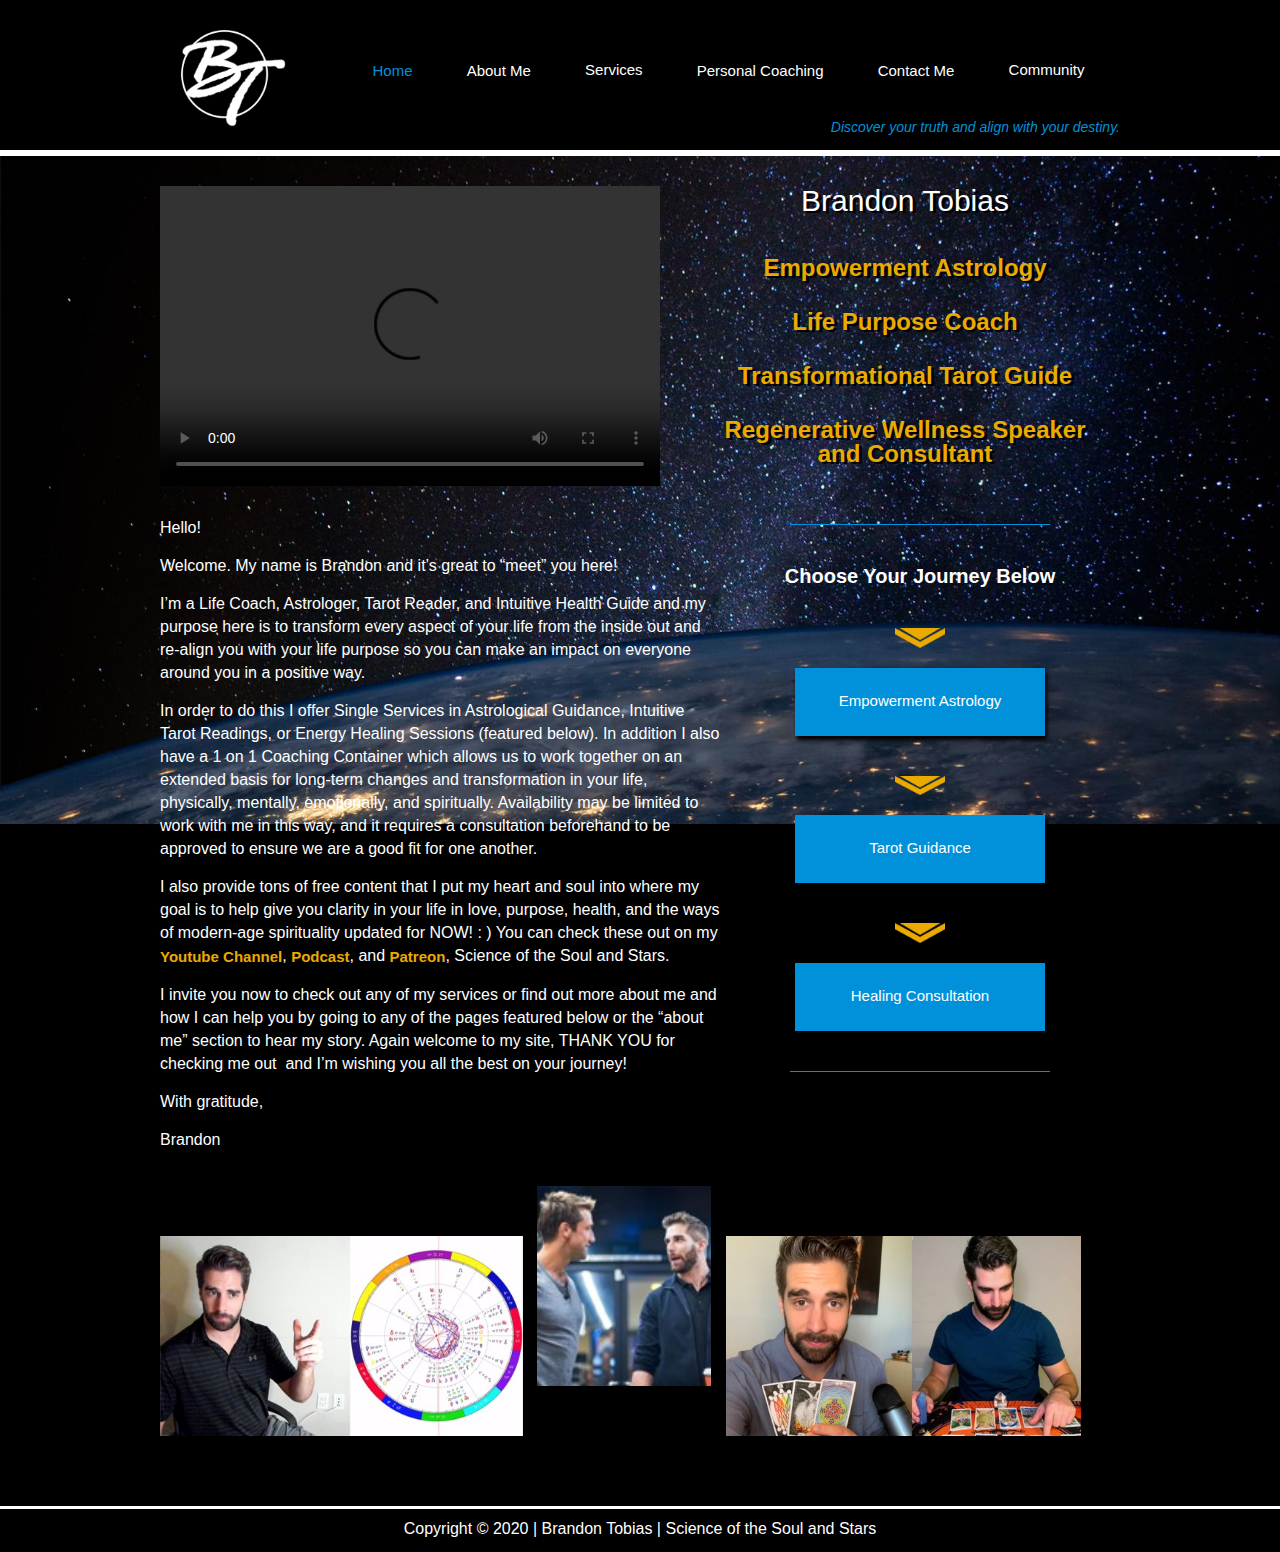
==== index.html @ a73dc258 "fixed nav arrows and colors" ====
<!DOCTYPE html>
<html>
<head>
    <meta charset="utf-8" />
    <meta http-equiv="X-UA-Compatible" content="IE=edge">
    <title>Brandon Tobias | Science of the Soul and Stars</title>
    <meta name="viewport" content="width=device-width, initial-scale=1">
    <link rel="stylesheet" type="text/css" media="screen" href="assets/CSS/reset.css" />
    <link rel="stylesheet" type="text/css" media="screen" href="assets/CSS/main.css" />
    <script src="assets/javascript/main.js"></script>
</head>
<body>
    <div id="header">     
        <div id="nav">
            <a class="navlink" href="index.html"><img id="btLogo" src="assets/images/BT-white-logo.png"></a>
            <a class="navlink" id="currentPageLink" href="index.html">Home</a>  
            <a class="navlink" href="#">About Me</a>    
            <div class="dropdown">
                <a class="navlink" href="#">Services</a>
                    <div class="dropdown-content">
                        <div class="arrowHolder">
                            <img class="arrowNav" src="assets/images/arrow.png">
                        </div>
                        <a href="#">Empowerment Astrology</a>
                        <a href="#">Tarot Intuitive Guidance</a>
                        <a href="#">Healing Consultation</a>
                    </div>
            </div>  
            <a class="navlink" href="#">Personal Coaching</a>   
            <a class="navlink" href="#">Contact Me</a>
            <div class="dropdown">
                <a class="navlink" href="#">Community</a>
                    <div class="dropdown-content">
                        <div class="arrowHolder">
                            <img class="arrowNav" src="assets/images/arrow.png">
                        </div>
                        <a href="https://www.youtube.com/channel/UCiATZuyqN5K9JlkmL-FOywA/videos" target="_blank">YouTube</a>
                        <a href="https://www.patreon.com/join/SSaS" target="_blank">Patreon</a>
                        <a href="https://podcasts.google.com/feed/aHR0cHM6Ly9hbmNob3IuZm0vcy8xNTVmYmVjYy9wb2RjYXN0L3Jzcw==" target="_blank">Podcast</a>
                    </div>
            </div>   
        </div>
        <div id="tagline">Discover your truth and align with your destiny.</div>              
    </div>    
    <div class="container">
        
        <div class="content">
            <div class="contentTop">
                <video width="500" height="300" controls>
                    <source src="assets/videos/home-sm.mp4" type="video/mp4">
                Your browser does not support the video tag.
                </video>
                <h2>Brandon Tobias</h2>
                <h3>Empowerment Astrology</h3>
                <h3>Life Purpose Coach</h3>
                <h3>Transformational Tarot Guide</h3>
                <h3>Regenerative Wellness Speaker<br>and Consultant</h3>
            </div>
            <div class="contentMiddle">
                <div id="middleLeft">
                    <p>
                        Hello!
                    </p>
                    <p>
                        Welcome. My name is Brandon and it’s great to “meet” you here! 
                    </p>
                    <p>   
                        I’m a Life Coach, Astrologer, Tarot Reader, and Intuitive Health Guide and my purpose here is to 
                        transform every aspect of your life from the inside out and re-align you with your life purpose 
                        so you can make an impact on everyone around you in a positive way. 
                    </p>
                    <p>   
                        In order to do this I offer Single Services in Astrological Guidance, Intuitive Tarot Readings, 
                        or Energy Healing Sessions (featured below). In addition I also have a 1 on 1 Coaching Container 
                        which allows us to work together on an extended basis for long-term changes and transformation in your
                         life, physically, mentally, emotionally, and spiritually. Availability may be limited to work with me
                          in this way, and it requires a consultation beforehand to be approved to ensure we are a good fit 
                          for one another.
                    </p>
                    <p> 
                        I also provide tons of free content that I put my heart and soul into where my goal is to help give you
                         clarity in your life in love, purpose, health, and the ways of modern-age spirituality updated for NOW! : )
                          You can check these out on my <a id="inlineLink" href="https://www.youtube.com/channel/UCiATZuyqN5K9JlkmL-FOywA/videos">
                            Youtube Channel</a>, <a id="inlineLink" href="https://podcasts.google.com/feed/aHR0cHM6Ly9hbmNob3IuZm0vcy8xNTVmYmVjYy9wb2RjYXN0L3Jzcw==">
                            Podcast</a>, and <a id="inlineLink" href="https://www.patreon.com/join/SSaS">Patreon</a>, Science of the Soul and Stars.
                    </p> 
                    <p>  
                        I invite you now to check out any of my services or find out more about me and how I can help you
                         by going to any of the pages featured below or the “about me” section to hear my story. Again welcome
                          to my site, THANK YOU for checking me out  and I’m wishing you all the best on your journey!
                    </p>
                    <p> 
                        With gratitude,
                    </p>
                    <p> 
                        Brandon
                    </p>
                </div>
                <div id="middleRight">
                    <hr>
                    <p id="buttonSectionTitle">Choose Your Journey Below</p>
                    <img class="arrowMain" src="assets/images/arrow.png" alt="arrow down">
                        <a href="#">  
                            <div class="blueButton">
                            Empowerment Astrology
                            </div>
                        </a>
                    <img class="arrowMain" src="assets/images/arrow.png" alt="arrow down">
                        <a href="#">  
                            <div class="blueButton">
                            Tarot Guidance
                            </div>
                        </a>
                    <img class="arrowMain" src="assets/images/arrow.png" alt="arrow down">
                        <a href="#">  
                            <div class="blueButton">
                            Healing Consultation
                            </div>
                        </a>
                    <hr>
                </div>
            </div>
            <div class="contentBottom">
                <img class="imgPortrait" id="imgOne" src="assets/images/BrandonHome1.jpg" alt="Brandon and astrology chart">
                <img class="imgPortrait" id="imgTwo" src="assets/images/BT-talking.jpg" alt="BT Talking">
                <img class="imgPortrait" id="imgThree" src="assets/images/BrandonTarotx2.jpg" alt="Brandon and Tarot cards">
            </div>
        </div>
    </div>
        
    <div id="footer">
        <p>Copyright &copy; 2020 | Brandon Tobias | Science of the Soul and Stars</p>
    </div>
        
</body>
</html>
---- assets/CSS/main.css ----
body {
    background: black url(../images/landscape-background.jpg);
    background-attachment: fixed;
    background-position: center center;
    background-repeat: no-repeat;
    background-size: 100%;
    color: #ffffff;
    font-size: 12 pt;
    font-family: Arial, Helvetica, sans-serif;
}

.container {
    width: 960px;
    min-height: 400px;
    margin: auto;
}

a:link, a:visited {
    font-family: 'Arial Black', 'Helvetica Neue', Helvetica, sans-serif;
    font-size: 15px;
    color: #ffffff;
    text-decoration: none;
}

a:hover {
    color: #0091DA;
}

#currentPageLink {
    color: #0091DA;
}

 #header {
    background-color: #000000;
    width: 100%;
    height: 130px;
    margin: 0px 0px;
    padding: 20px 0px 0px 0px;
    border-bottom: 6px #ffffff solid;
}

#footer {
    clear: both;
    text-align: center;
    width: 100%;
    background-color: #000000;
    height: 30px;
    padding: 10px 0px 3px 0px;
    border-top: 3px #ffffff solid;
}

#footer p{
    line-height: 20px;
}

#nav {
    font-family: 'Arial Black', 'Helvetica Neue', Helvetica, sans-serif;
    font-size: 15px;
    color: #cccccc;
    width: 1100px;
    margin: auto;
    text-align: center;
    vertical-align: middle;
}
#tagline {
    width: 960px;
    text-align: right;
    margin: auto;
    font-style: italic;
    font-family: 'Arial', 'Helvetica Neue', Helvetica, sans-serif;
    font-size: 14px;
    color: #0091DA;
}

H2 {
    font-family: 'Arial Black', 'Helvetica Neue', Helvetica, sans-serif;
    font-size: 30px;
    margin: 30px 0px 40px 0px;
    text-align: center;
    text-shadow: 3px 2px #000000;
}

H3 {
    font-family: 'Arial', 'Helvetica Neue', Helvetica, sans-serif;
    font-size: 24px;
    font-weight: bold;
    color: #EAAA00;
    text-shadow: 3px 2px #000000;
    margin: 0px 0px 30px 0px;
    text-align: center;
}
.navlink {
    margin: 0px 50px 0px 0px;
    min-height: 30px;
}

.dropdown {
    position: relative;
    display: inline-block;
    height: 30px;
    vertical-align: bottom;
    margin-bottom: 30px;
}
.dropdown-content {
    display: none;
    position: absolute;
    top: 30px;
    background-color: #0091DA;
    min-width: 200px;
    box-shadow: 3px 3px 3px #000000;
    z-index: 1;
}
.dropdown-content .arrowHolder{
    background: #000000;
    text-align: left;
    padding-left: 15px;
    padding-bottom: 5px;
}
.dropdown:hover .navlink{
    color: #0091DA;
}
.dropdown-content a {
    color: #000000;
    padding: 12px 16px;
    text-decoration: none;
    display: block;
}
.dropdown-content a:hover {
    color: #ffffff;
}
.dropdown:hover .dropdown-content {
    display: block;
}
#btLogo {
    height: 100px;
    margin: 10px 30px -10px 30px;
}
video {
    display: inline;
    float: left;
    margin: 0px 30px 30px 0px;
}
.contentMiddle p {
    line-height: 23px;
    margin-bottom: 15px; 
}
#middleLeft {
    float: left;
    width: 560px;
    margin-bottom: 20px;
}
#middleRight {
    float: left;
    width: 400px;
    text-align: center;
}
#middleRight hr {
    width: 65%;
    height: 1px;
    background-color: #0091DA;
    border-width: 0px;
    margin-bottom: 40px;
}
#buttonSectionTitle {
    font-size: 20px;
    color: #ffffff;
    font-weight: bold;
    font-family: "Arial", "Helvetica Neue", helvetica, sans-serif;
    margin-bottom: 40px;
}
.blueButton {
    width: 250px;
    min-height: 18px;
    background-color: #0091DA;
    color: white;
    font-family: "Arial Black", "Helvetica Neue", helvetica, sans-serif;
    margin: 0px auto 40px auto;
    padding: 25px 0px;
    box-shadow: 2px 4px 4px #000000;
}
.arrowMain {
    margin-bottom: 20px;
    width: 50px;
}
.arrowNav {
    width: 30px;
    transform: rotate(180deg);
    margin-top: -15px;
}
.contentBottom {
    clear: both;
    text-align: left;
    margin-bottom: 20px;    
}
.imgPortrait{
    height: 200px;
    margin: 0px 10px 0px 0px;
}

#imgTwo{
    margin-bottom: 100px;
}

#inlineLink {
    color: #EAAA00;
    font-weight: bold;
    text-shadow: 1px 1px #000000;
    font-family: 'Arial', "Helvetica Neue", helvetica, sans-serif;
}

#inlineLink:hover{
    color: #0091DA;
}
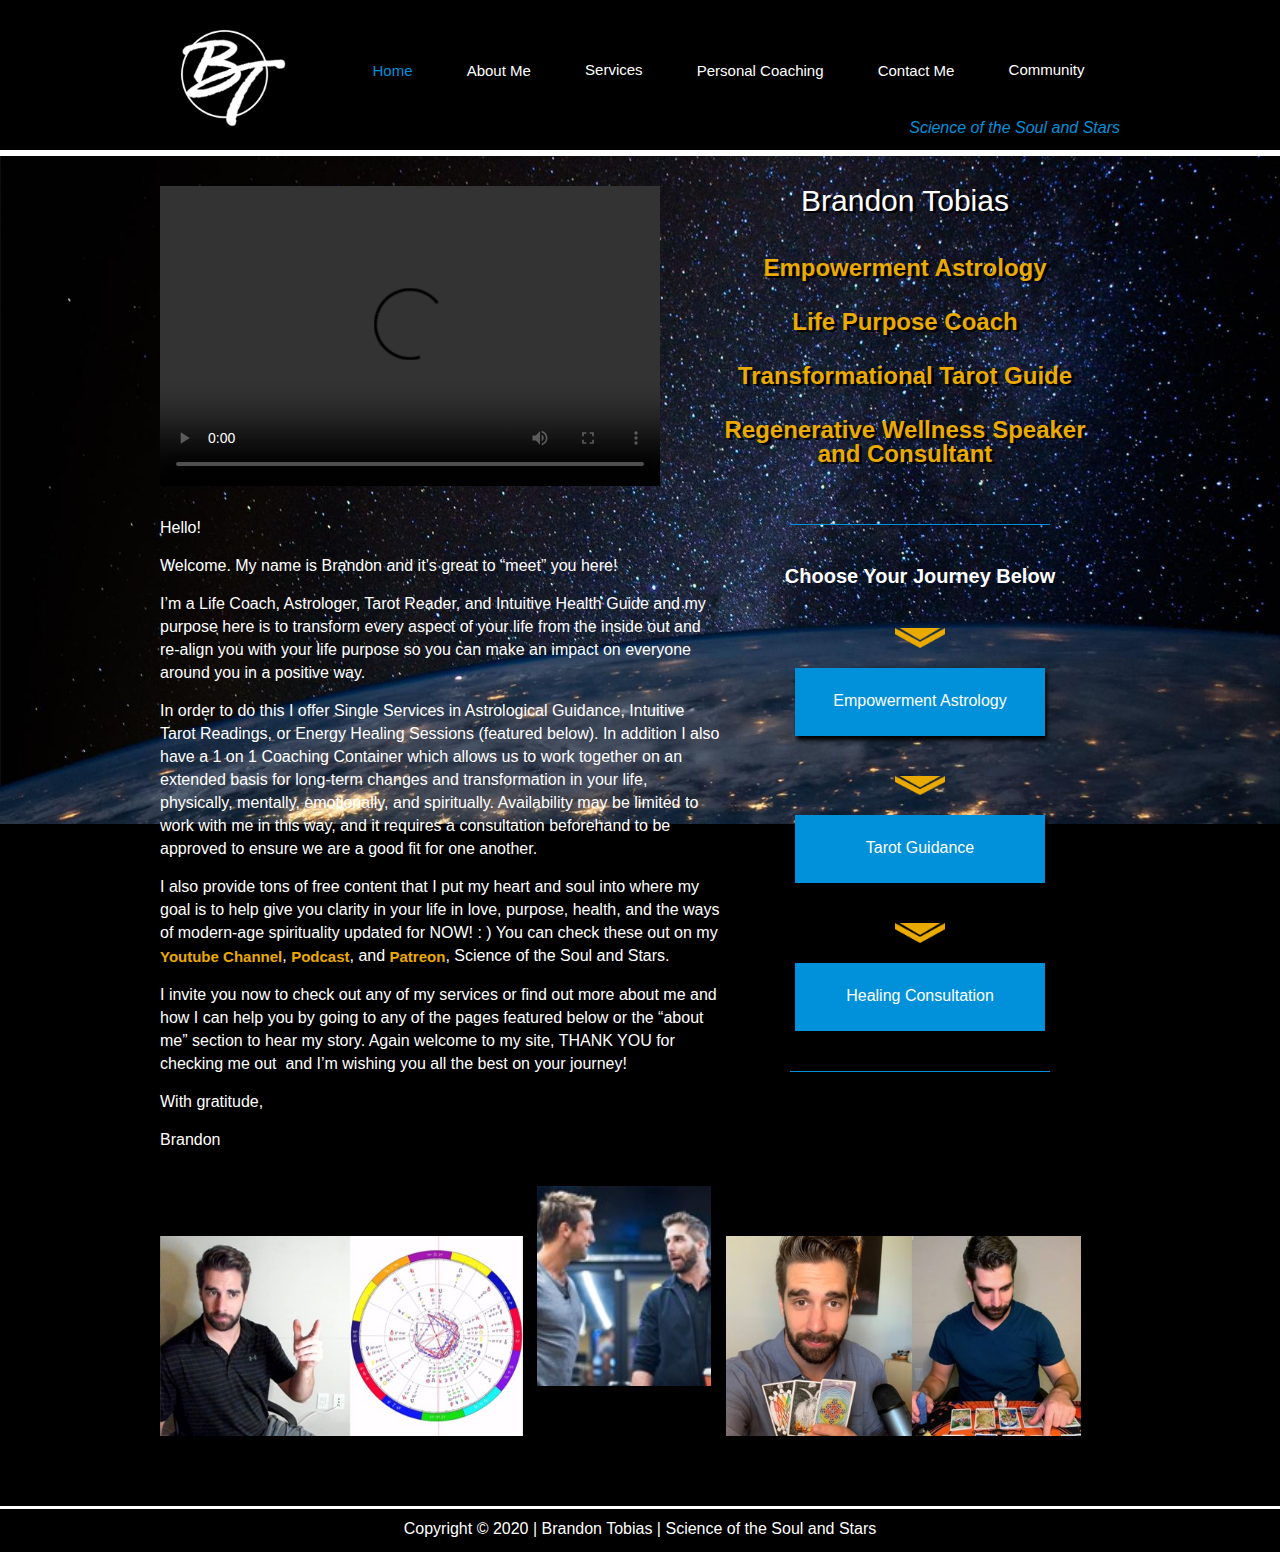
==== commit 8236fa7c: "tweaks to inline link target blank, making blue box text larger" ====
--- a/index.html
+++ b/index.html
@@ -40,7 +40,7 @@
                     </div>
             </div>   
         </div>
-        <div id="tagline">Discover your truth and align with your destiny.</div>              
+        <div id="tagline">Science of the Soul and Stars</div>              
     </div>    
     <div class="container">
         
@@ -80,9 +80,9 @@
                     <p> 
                         I also provide tons of free content that I put my heart and soul into where my goal is to help give you
                          clarity in your life in love, purpose, health, and the ways of modern-age spirituality updated for NOW! : )
-                          You can check these out on my <a id="inlineLink" href="https://www.youtube.com/channel/UCiATZuyqN5K9JlkmL-FOywA/videos">
-                            Youtube Channel</a>, <a id="inlineLink" href="https://podcasts.google.com/feed/aHR0cHM6Ly9hbmNob3IuZm0vcy8xNTVmYmVjYy9wb2RjYXN0L3Jzcw==">
-                            Podcast</a>, and <a id="inlineLink" href="https://www.patreon.com/join/SSaS">Patreon</a>, Science of the Soul and Stars.
+                          You can check these out on my <a id="inlineLink" href="https://www.youtube.com/channel/UCiATZuyqN5K9JlkmL-FOywA/videos" target="_blank">
+                            Youtube Channel</a>, <a id="inlineLink" href="https://podcasts.google.com/feed/aHR0cHM6Ly9hbmNob3IuZm0vcy8xNTVmYmVjYy9wb2RjYXN0L3Jzcw==" target="_blank">
+                            Podcast</a>, and <a id="inlineLink" href="https://www.patreon.com/join/SSaS" target="_blank">Patreon</a>, Science of the Soul and Stars.
                     </p> 
                     <p>  
                         I invite you now to check out any of my services or find out more about me and how I can help you
--- a/assets/CSS/main.css
+++ b/assets/CSS/main.css
@@ -68,7 +68,7 @@
     margin: auto;
     font-style: italic;
     font-family: 'Arial', 'Helvetica Neue', Helvetica, sans-serif;
-    font-size: 14px;
+    font-size: 16px;
     color: #0091DA;
 }
 
@@ -113,7 +113,7 @@
 .dropdown-content .arrowHolder{
     background: #000000;
     text-align: left;
-    padding-left: 15px;
+    padding-left: 12px;
     padding-bottom: 5px;
 }
 .dropdown:hover .navlink{
@@ -172,8 +172,9 @@
     width: 250px;
     min-height: 18px;
     background-color: #0091DA;
-    color: white;
+    color: #ffffff;
     font-family: "Arial Black", "Helvetica Neue", helvetica, sans-serif;
+    font-size: 16px;
     margin: 0px auto 40px auto;
     padding: 25px 0px;
     box-shadow: 2px 4px 4px #000000;
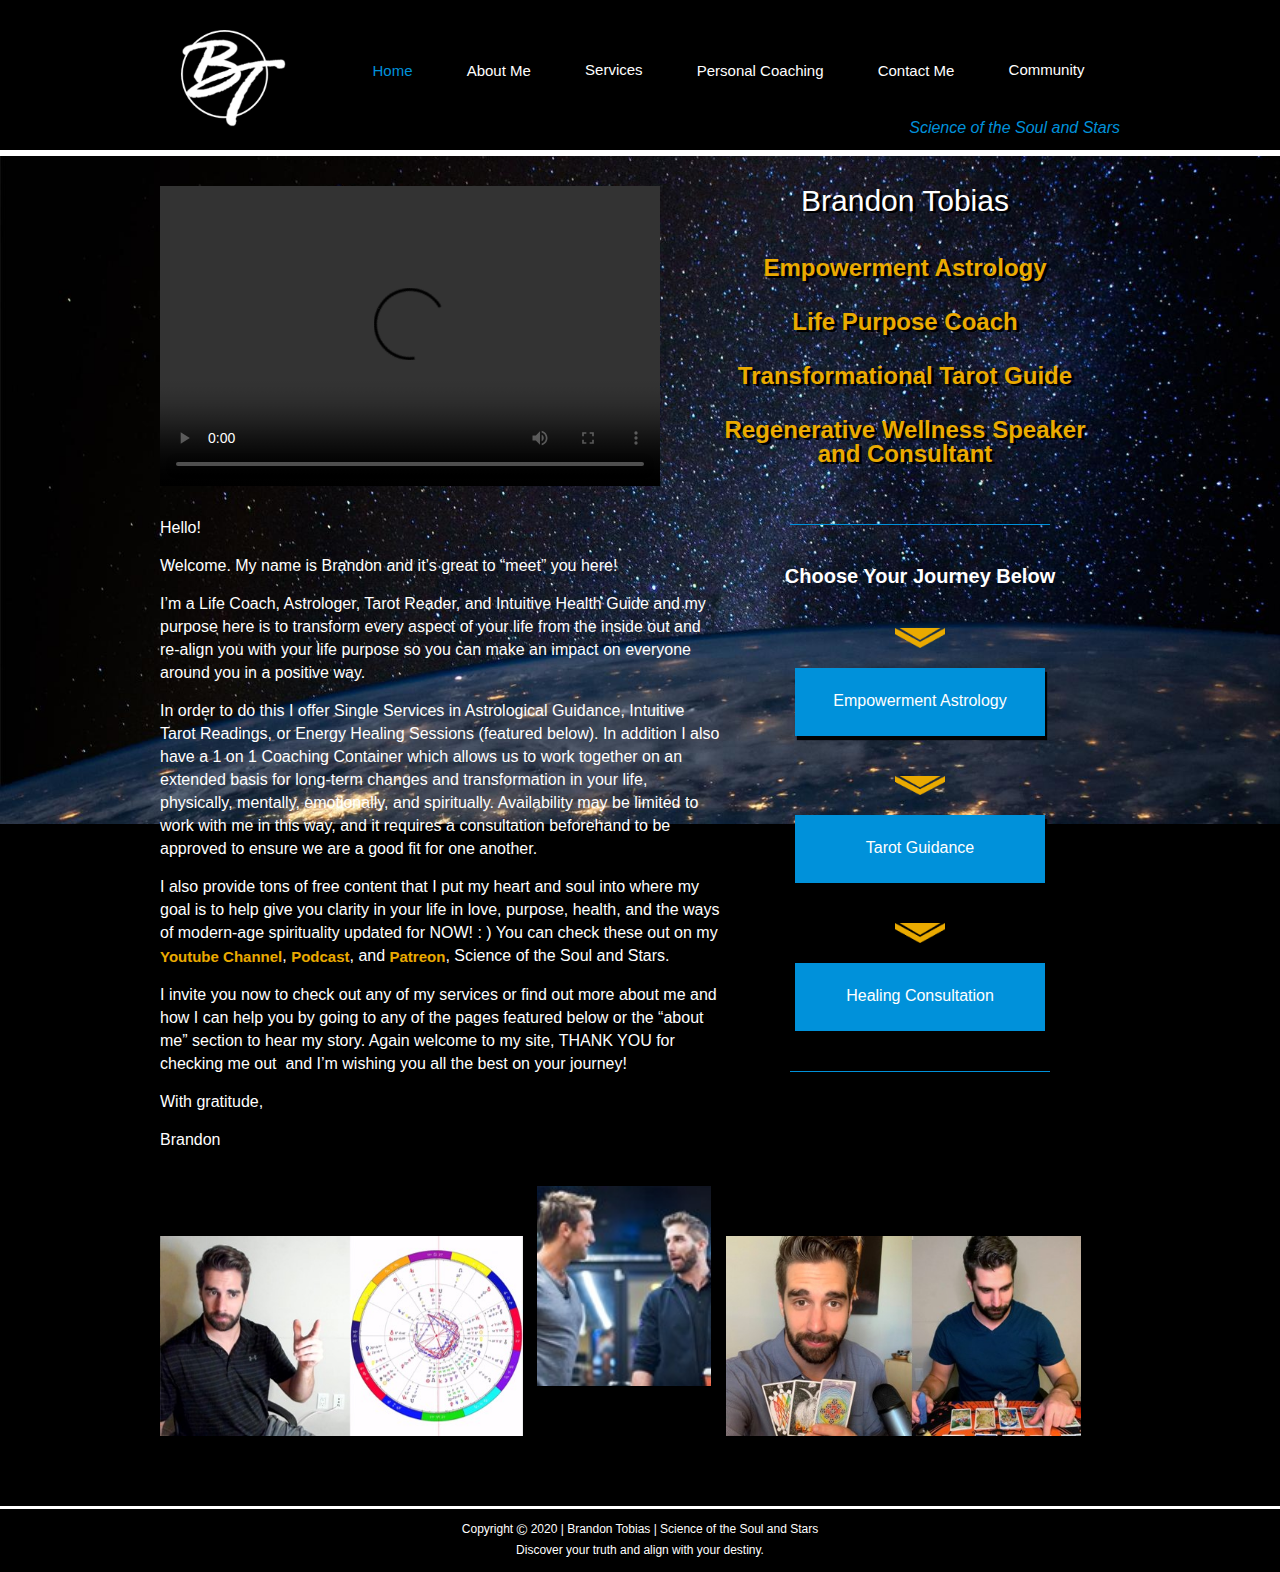
==== commit 1b7ad1b2: "making copyright smaller" ====
--- a/index.html
+++ b/index.html
@@ -129,7 +129,8 @@
     </div>
         
     <div id="footer">
-        <p>Copyright &copy; 2020 | Brandon Tobias | Science of the Soul and Stars</p>
+        <p>Copyright <span id="copyright">&copy;</span> 2020 | Brandon Tobias | Science of the Soul and Stars</p>
+        <i><p>Discover your truth and align with your destiny.</p></i>
     </div>
         
 </body>
--- a/assets/CSS/main.css
+++ b/assets/CSS/main.css
@@ -44,13 +44,14 @@
     text-align: center;
     width: 100%;
     background-color: #000000;
-    height: 30px;
+    height: 50px;
     padding: 10px 0px 3px 0px;
     border-top: 3px #ffffff solid;
 }
 
 #footer p{
     line-height: 20px;
+    font-size: 12px;
 }
 
 #nav {
@@ -177,7 +178,7 @@
     font-size: 16px;
     margin: 0px auto 40px auto;
     padding: 25px 0px;
-    box-shadow: 2px 4px 4px #000000;
+    box-shadow: 2px 4px 1px #000000;
 }
 .arrowMain {
     margin-bottom: 20px;
@@ -211,4 +212,7 @@
 
 #inlineLink:hover{
     color: #0091DA;
+}
+#copyright{
+    font-size: 11pt;
 }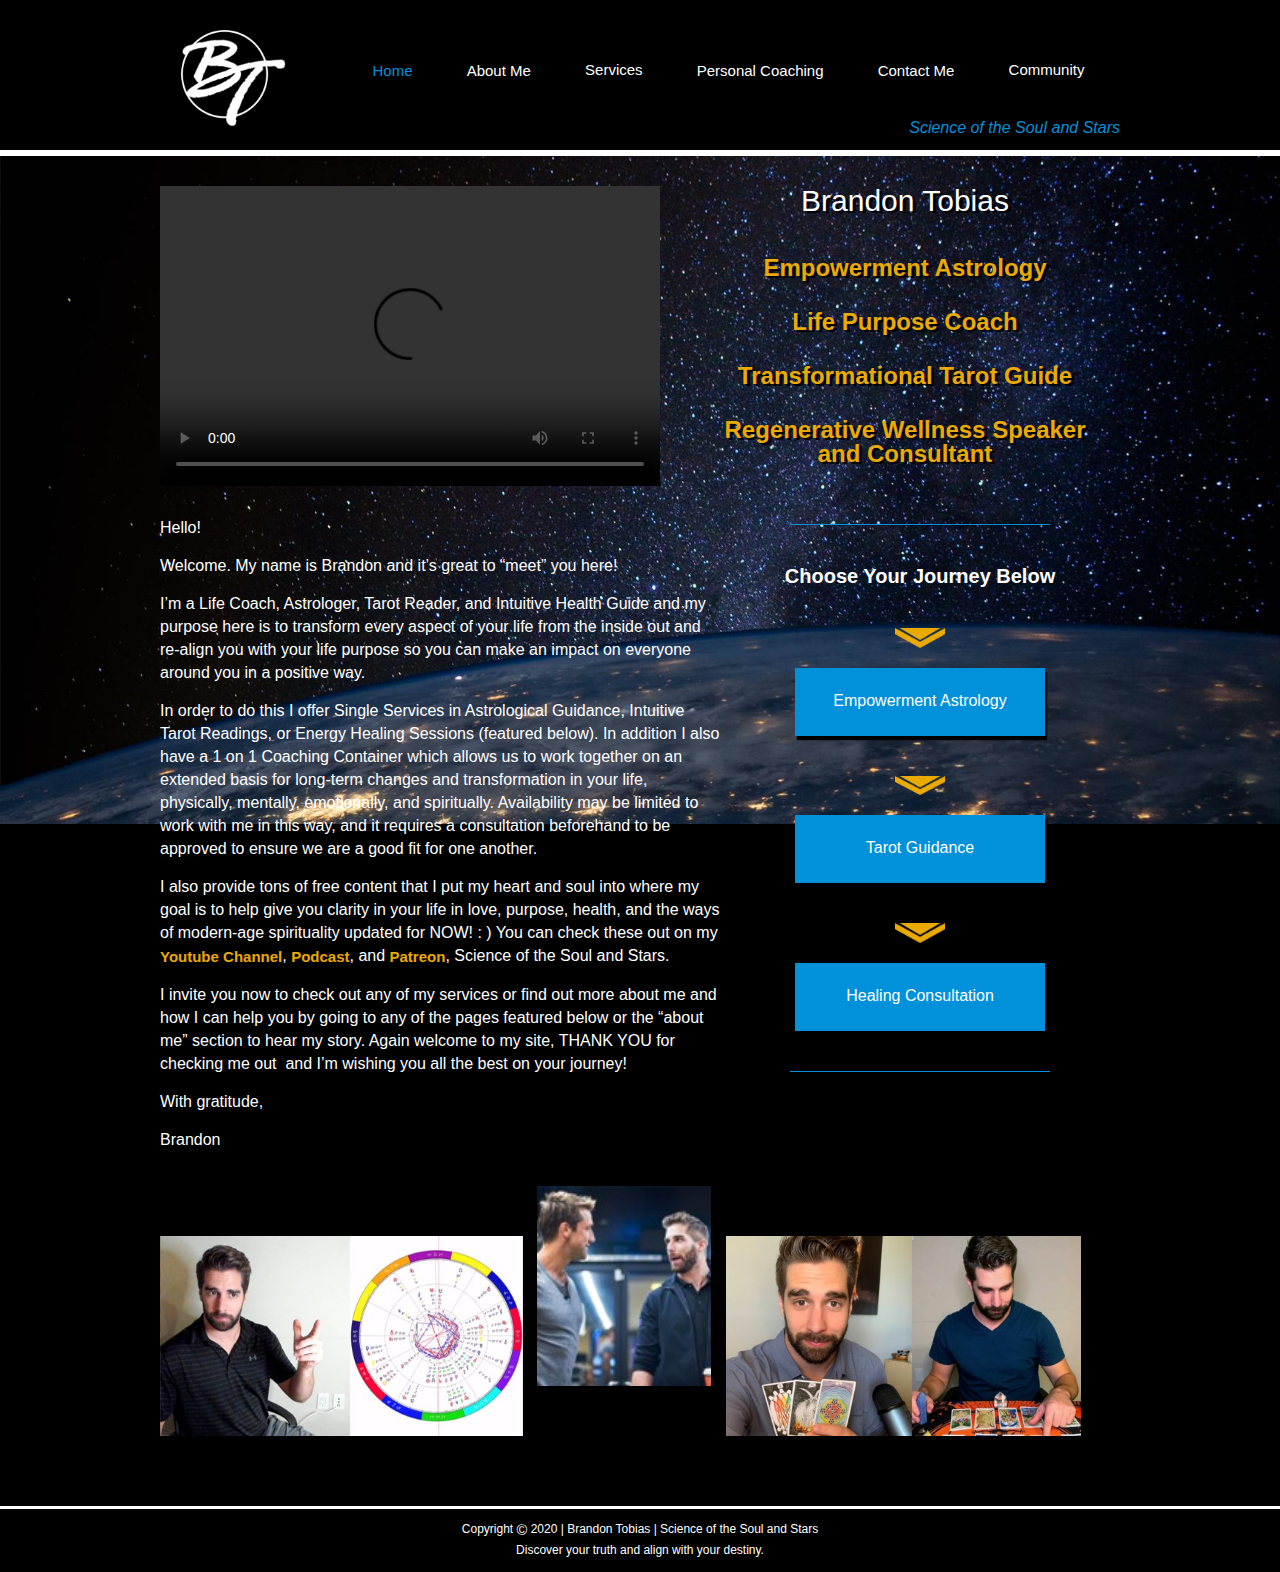
==== commit 020cf169: "added link to about me" ====
--- a/index.html
+++ b/index.html
@@ -14,7 +14,7 @@
         <div id="nav">
             <a class="navlink" href="index.html"><img id="btLogo" src="assets/images/BT-white-logo.png"></a>
             <a class="navlink" id="currentPageLink" href="index.html">Home</a>  
-            <a class="navlink" href="#">About Me</a>    
+            <a class="navlink" href="about.html">About Me</a>    
             <div class="dropdown">
                 <a class="navlink" href="#">Services</a>
                     <div class="dropdown-content">
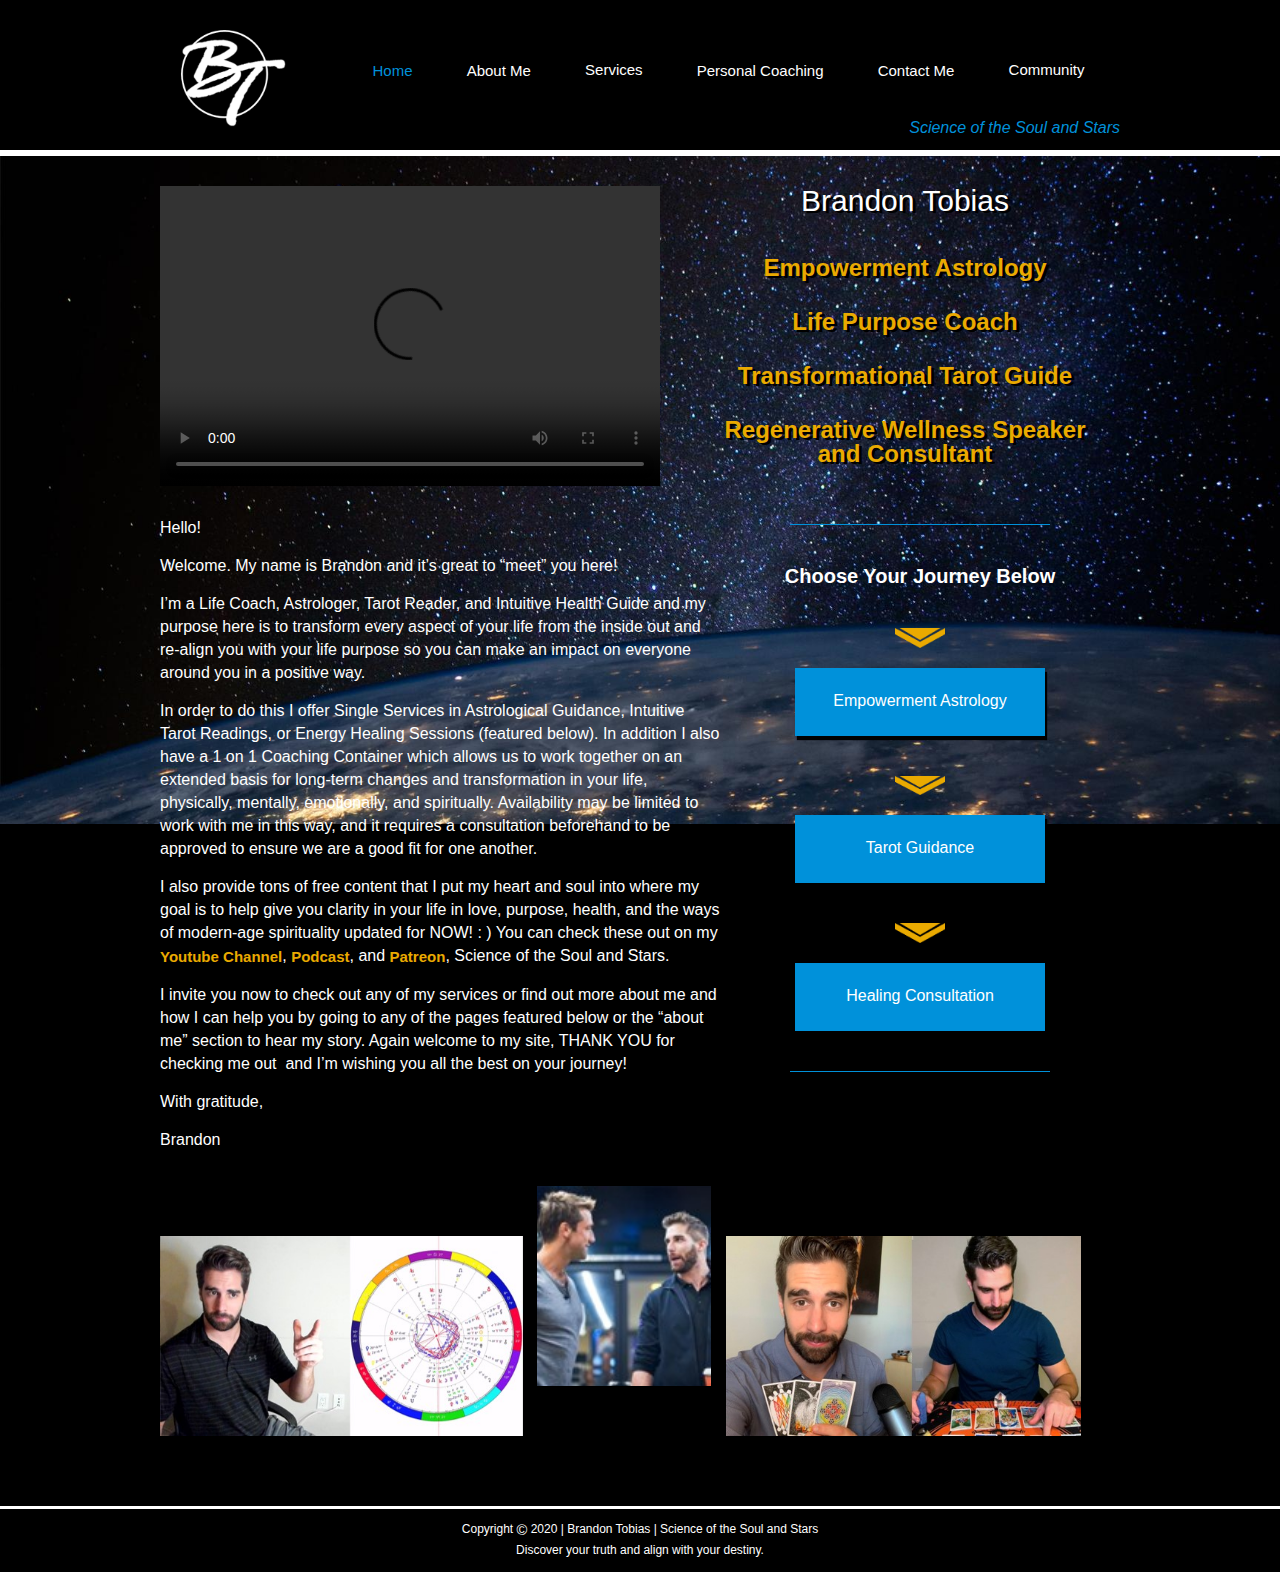
==== commit f176c1c1: "added links between pages" ====
--- a/index.html
+++ b/index.html
@@ -21,13 +21,13 @@
                         <div class="arrowHolder">
                             <img class="arrowNav" src="assets/images/arrow.png">
                         </div>
-                        <a href="#">Empowerment Astrology</a>
-                        <a href="#">Tarot Intuitive Guidance</a>
-                        <a href="#">Healing Consultation</a>
+                        <a href="astrology.html">Empowerment Astrology</a>
+                        <a href="tarot.html">Tarot Intuitive Guidance</a>
+                        <a href="healing.html">Healing Consultation</a>
                     </div>
             </div>  
-            <a class="navlink" href="#">Personal Coaching</a>   
-            <a class="navlink" href="#">Contact Me</a>
+            <a class="navlink" href="coaching.html">Personal Coaching</a>   
+            <a class="navlink" href="contact.html">Contact Me</a>
             <div class="dropdown">
                 <a class="navlink" href="#">Community</a>
                     <div class="dropdown-content">
@@ -100,19 +100,19 @@
                     <hr>
                     <p id="buttonSectionTitle">Choose Your Journey Below</p>
                     <img class="arrowMain" src="assets/images/arrow.png" alt="arrow down">
-                        <a href="#">  
+                        <a href="astrology.html">  
                             <div class="blueButton">
                             Empowerment Astrology
                             </div>
                         </a>
                     <img class="arrowMain" src="assets/images/arrow.png" alt="arrow down">
-                        <a href="#">  
+                        <a href="tarot.html">  
                             <div class="blueButton">
                             Tarot Guidance
                             </div>
                         </a>
                     <img class="arrowMain" src="assets/images/arrow.png" alt="arrow down">
-                        <a href="#">  
+                        <a href="healing.html">  
                             <div class="blueButton">
                             Healing Consultation
                             </div>
--- a/assets/CSS/main.css
+++ b/assets/CSS/main.css
@@ -89,6 +89,15 @@
     text-shadow: 3px 2px #000000;
     margin: 0px 0px 30px 0px;
     text-align: center;
+}
+H4 {
+    font-family: 'Arial', 'Helvetica Neue', Helvetica, sans-serif;
+    font-size: 22px;
+    font-weight: bold;
+    color: #0091DA;
+    text-shadow: 3px 2px #000000;
+    margin: 0px 0px 30px 0px;
+    text-align: center;  
 }
 .navlink {
     margin: 0px 50px 0px 0px;
@@ -215,4 +224,7 @@
 }
 #copyright{
     font-size: 11pt;
+}
+#aboutMiddle{
+    clear: both;
 }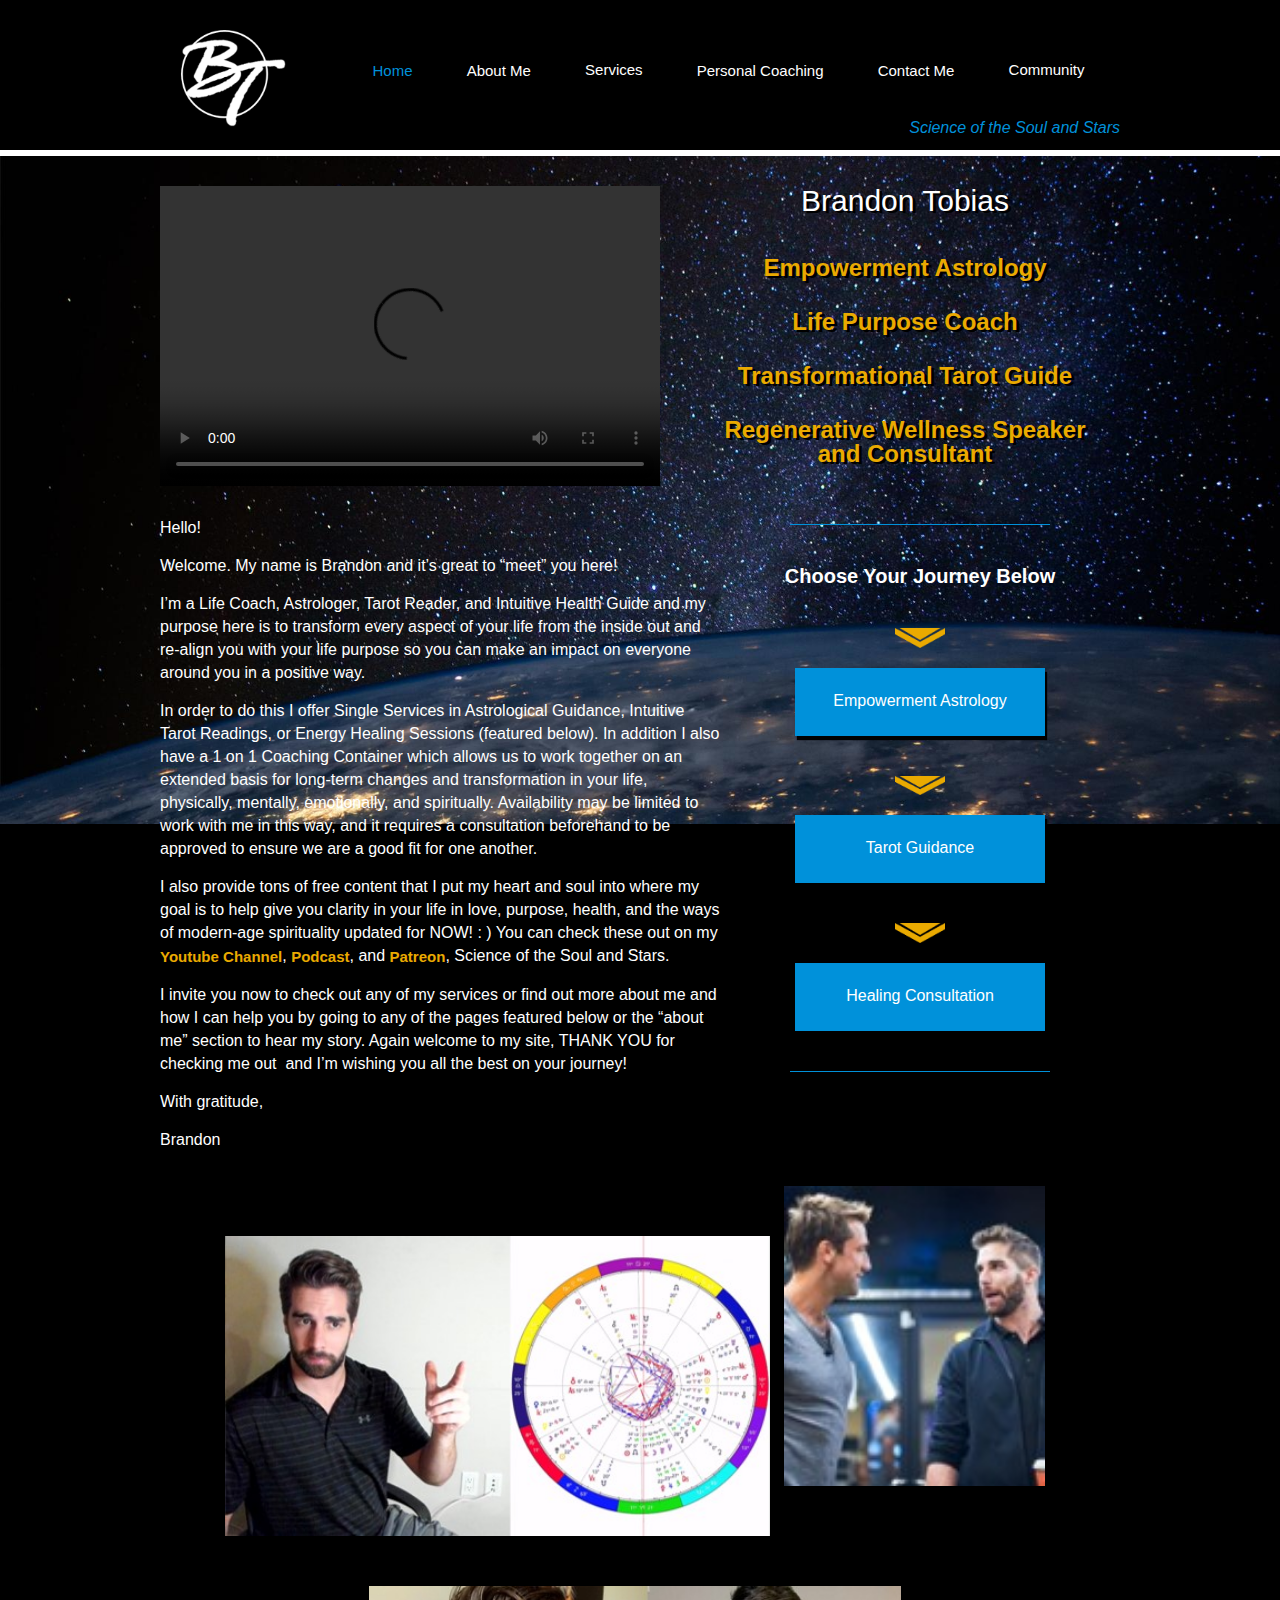
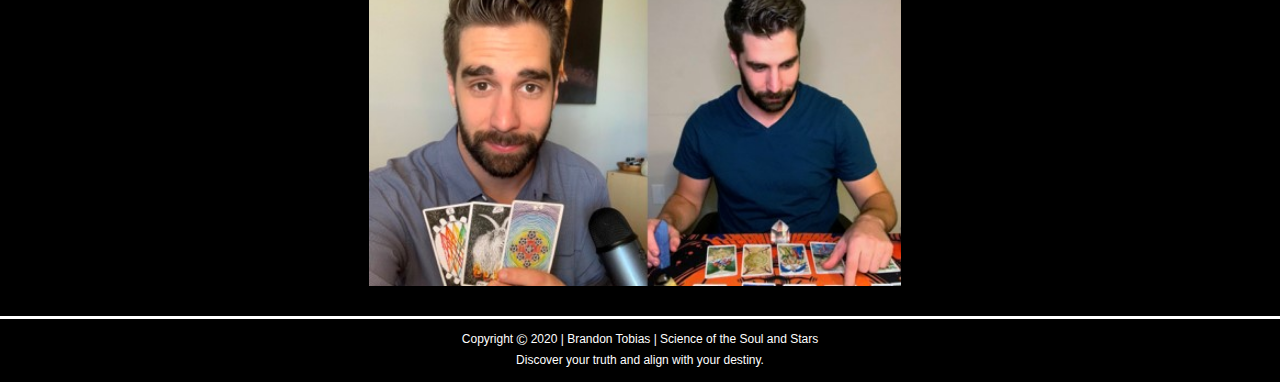
==== commit abfa8d65: "added basic content for contact page" ====
--- a/index.html
+++ b/index.html
@@ -12,7 +12,7 @@
 <body>
     <div id="header">     
         <div id="nav">
-            <a class="navlink" href="index.html"><img id="btLogo" src="assets/images/BT-white-logo.png"></a>
+            <a class="navlink" href="index.html"><img class="btLogoNav" src="assets/images/BT-white-logo.png"></a>
             <a class="navlink" id="currentPageLink" href="index.html">Home</a>  
             <a class="navlink" href="about.html">About Me</a>    
             <div class="dropdown">
--- a/assets/CSS/main.css
+++ b/assets/CSS/main.css
@@ -141,28 +141,60 @@
 .dropdown:hover .dropdown-content {
     display: block;
 }
-#btLogo {
+.btLogoNav{
     height: 100px;
     margin: 10px 30px -10px 30px;
 }
+#btLogoAbout {
+    height: 100px;
+    margin: 10px 30px -10px 30px;
+}
+#btLogoContact{
+    height: 130px;
+    margin: 10px 0px 0px auto; 
+}
+
 video {
     display: inline;
     float: left;
     margin: 0px 30px 30px 0px;
 }
-.contentMiddle p {
+#brandonPortrait {
+    display: inline;
+    float: left;
+    margin: 0px auto 30px auto;
+}
+.contentTop{
+    margin-top: 30px;
+    text-align: center;
+}
+#contentTopLeftContact {
+    text-align: center;
+    width: 650px;
+    margin: 0px auto;
+}
+#contentTopRightContact {
+    text-align: center;
+    margin: 0px auto;
+}
+.contentMiddle p, .contentBottom p {
     line-height: 23px;
     margin-bottom: 15px; 
 }
-#middleLeft {
+#middleLeft, #bottomLeft {
     float: left;
     width: 560px;
     margin-bottom: 20px;
 }
-#middleRight {
+#middleRight, #bottomRight {
     float: left;
     width: 400px;
     text-align: center;
+}
+#middleLeft h2 {
+    text-align: center;
+    margin: 0px auto;
+    width: 560px;
 }
 #middleRight hr {
     width: 65%;
@@ -171,6 +203,22 @@
     border-width: 0px;
     margin-bottom: 40px;
 }
+#bottomRightQuote hr {
+    width: 75%;
+    height: 2px;
+    background-color: #EAAA00;
+    border-width: 0px; 
+    display: inline-block;
+}
+.contentBottom hr {
+    width: 35%;
+    height: 3px;
+    background-color: #EAAA00;
+    border-width: 0px;
+    display: block;
+    margin: 0px auto 20px auto;
+}
+
 #buttonSectionTitle {
     font-size: 20px;
     color: #ffffff;
@@ -200,11 +248,11 @@
 }
 .contentBottom {
     clear: both;
-    text-align: left;
-    margin-bottom: 20px;    
+    text-align: center;
+    margin: 30px 0px;    
 }
 .imgPortrait{
-    height: 200px;
+    height: 300px;
     margin: 0px 10px 0px 0px;
 }
 
@@ -225,6 +273,126 @@
 #copyright{
     font-size: 11pt;
 }
-#aboutMiddle{
+
+.contentMiddle {
     clear: both;
+    text-align: left;
+}
+
+.contentMiddle H2, .contentMiddle H4 {
+    text-align: left;
+    margin: 10px 0px;
+}
+.contentMiddle ul li {
+    line-height: 20px;
+    list-style: none; /*removes standard bullet and color */
+    margin-bottom: 10px;
+    padding-left: 20px; /*accounts for hanging indent */
+    text-indent: -10px; /*adds hanging indent */
+}
+
+.contentMiddle  ul li::before {
+    content: "\2022";  /* \2022 is the unicode for a bullet */
+    color: #0091DA;
+    font-weight: bold; 
+    display: inline-block; /* Needed to add space between the bullet and the text */
+    width: 10px; /* Also needed for space (tweak if needed) */
+}
+
+.aboutServicesCoachingH3 {
+    margin-top: 50px;
+    margin-bottom: 15px;
+    font-size: 30px;
+}
+
+.aboutServicesCoachingH4, #aboutH4Link {
+    color: #0091DA;
+    font-size: 24px;
+    margin-bottom: 10px;
+}
+
+#aboutBig {
+    margin: 0px auto;
+    display: block;
+    width: 300px;
+}
+
+#aboutLittlePicHolder{
+    margin: 0px auto 0px auto;
+    text-align: center;
+}
+
+#aboutLittleOne{
+    width: 200px;
+    margin-top: 20px;
+}
+
+#aboutLittleTwo{
+    width: 200px;
+    margin-top: -60px;
+    margin-left: 20px;
+}
+#bottomRightQuote {
+    margin: 100px auto 0px auto;
+    text-align: left;
+}
+#bottomRightQuote p {
+    padding: 0px 20px;
+}
+
+.blueQuote {
+    display: inline;
+    width: 50px;
+}
+#quoteRightSpacer {
+    margin-left: 30px;
+}
+#servicesBlueSmallHeader {
+    color: #0091DA;
+    font-size: 16px;
+    font-weight: bold;
+}
+.blueInlineText {
+    color: #0091DA;
+    font-weight: bold;
+}
+.marketingLink a:link, .marketingLink a:hover, .marketingLink a:visited {
+    color: #EAAA00;
+    font-size: 22px;
+    text-shadow: 3px 2px #000000;
+}
+.contentBottomTestimonial {
+    width: 960px;
+    background-color: #0091DA;
+    color: #000000;
+    margin: 50px auto;
+    padding: 30px 0px 0px 0px;
+}
+.testimonialPicHolder {
+    width: 300px;
+    display: inline;
+    float: left;
+    margin: 0px 30px 20px;
+}
+.testimonialPicHolder img {
+    width: 300px;
+}
+.testimonialTextHolder {
+    width: 570px;
+    display: inline;
+    float: left;
+    text-align: left;
+    font-weight: 600;
+    text-shadow: 1px 1px 1px #000000;
+    color: #ffffff;
+}
+.testimonialSpacerBottom {
+    clear: both;
+    min-height: 10px;
+}
+#contactH2, #contactH4 {
+    text-align: center;
+}
+#contentBottomContact {
+    text-align: left;
 }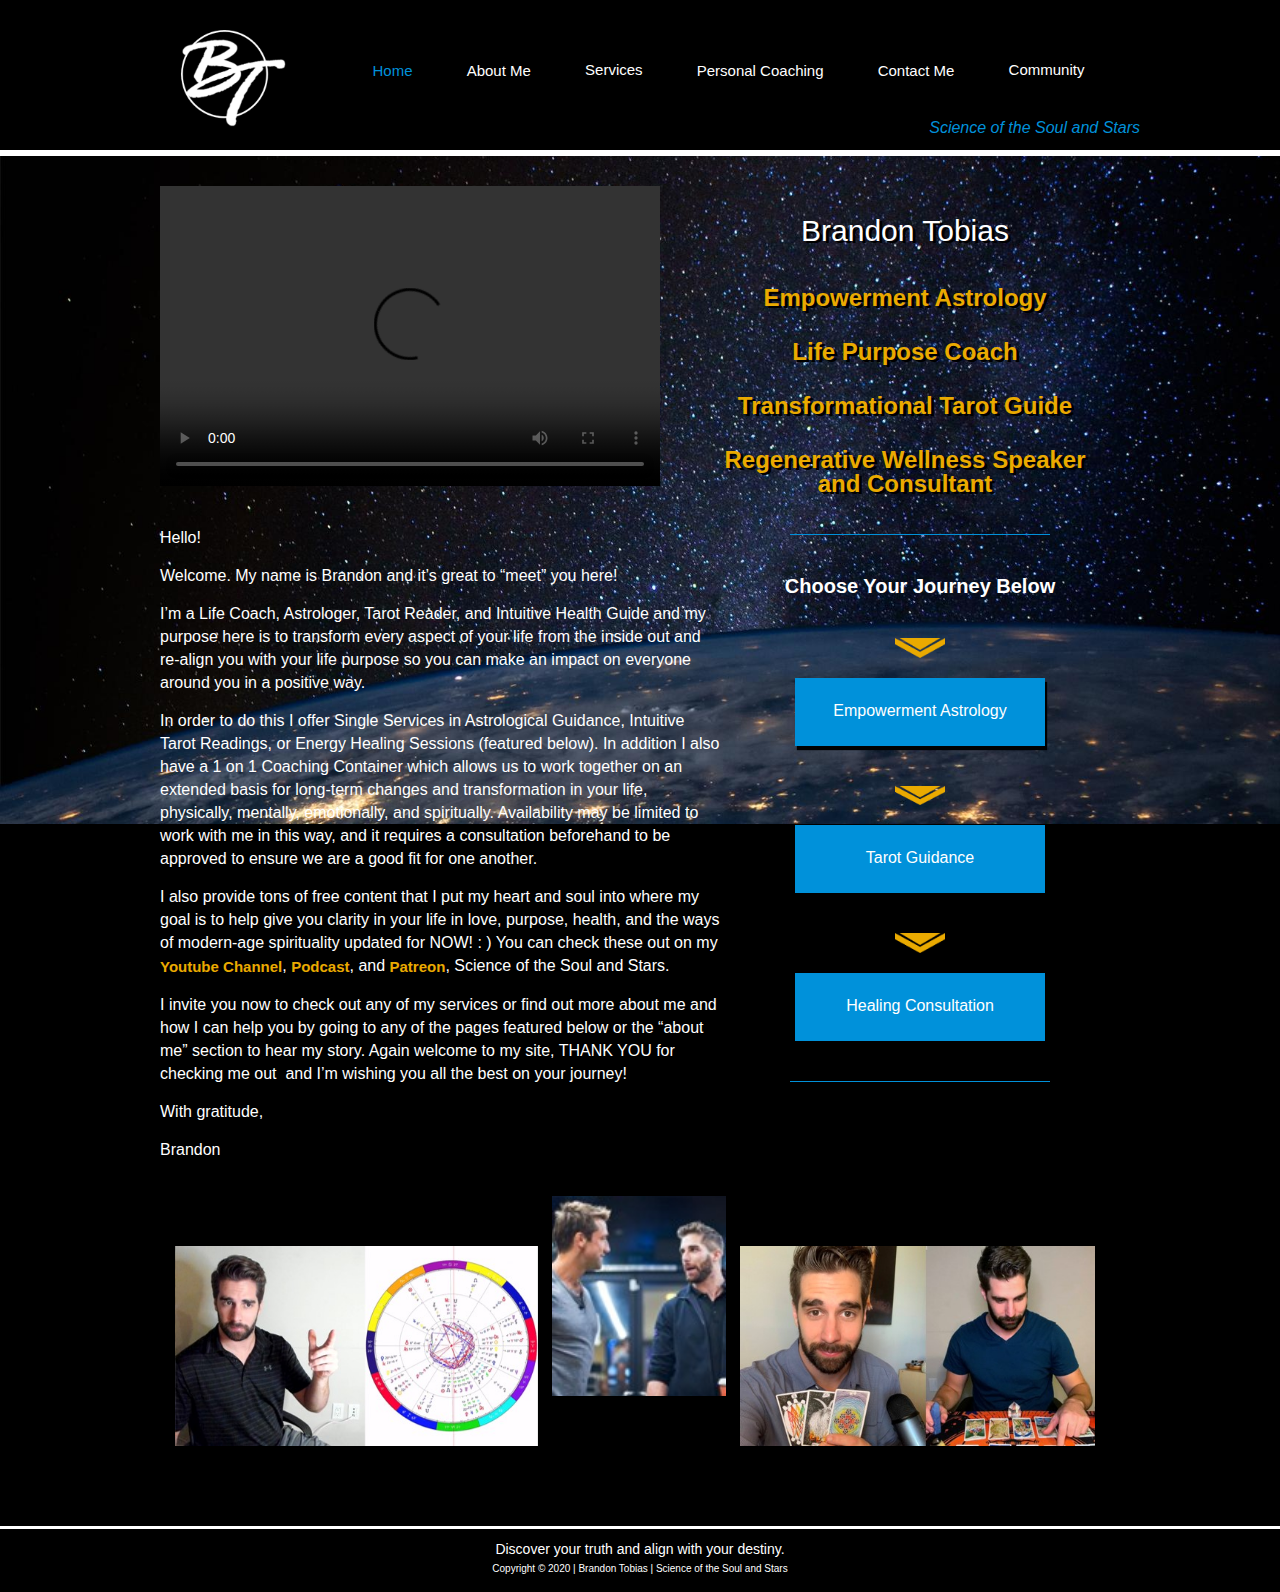
==== commit ffdc7668: "fixed tagline and footer per Nancy notes" ====
--- a/index.html
+++ b/index.html
@@ -121,16 +121,16 @@
                 </div>
             </div>
             <div class="contentBottom">
-                <img class="imgPortrait" id="imgOne" src="assets/images/BrandonHome1.jpg" alt="Brandon and astrology chart">
-                <img class="imgPortrait" id="imgTwo" src="assets/images/BT-talking.jpg" alt="BT Talking">
-                <img class="imgPortrait" id="imgThree" src="assets/images/BrandonTarotx2.jpg" alt="Brandon and Tarot cards">
+                <img class="imgHomePortrait" id="imgOne" src="assets/images/BrandonHome1.jpg" alt="Brandon and astrology chart">
+                <img class="imgHomePortrait" id="imgTwo" src="assets/images/BT-talking.jpg" alt="BT Talking">
+                <img class="imgHomePortrait" id="imgThree" src="assets/images/BrandonTarotx2.jpg" alt="Brandon and Tarot cards">
             </div>
         </div>
     </div>
         
-    <div id="footer">
-        <p>Copyright <span id="copyright">&copy;</span> 2020 | Brandon Tobias | Science of the Soul and Stars</p>
-        <i><p>Discover your truth and align with your destiny.</p></i>
+    <div class="footer">
+        <p>Discover your truth and align with your destiny.</p>
+        <p id="copyright">Copyright &copy; 2020 | Brandon Tobias | Science of the Soul and Stars</p>
     </div>
         
 </body>
--- a/assets/CSS/main.css
+++ b/assets/CSS/main.css
@@ -39,7 +39,7 @@
     border-bottom: 6px #ffffff solid;
 }
 
-#footer {
+.footer {
     clear: both;
     text-align: center;
     width: 100%;
@@ -49,22 +49,27 @@
     border-top: 3px #ffffff solid;
 }
 
-#footer p{
+.footer p{
     line-height: 20px;
-    font-size: 12px;
-}
+    font-size: 14px;
+}
+
+#copyright{
+    font-size: 10px;
+}
+
 
 #nav {
     font-family: 'Arial Black', 'Helvetica Neue', Helvetica, sans-serif;
     font-size: 15px;
     color: #cccccc;
-    width: 1100px;
+    width: 1090px;
     margin: auto;
     text-align: center;
     vertical-align: middle;
 }
 #tagline {
-    width: 960px;
+    width: 1000px;
     text-align: right;
     margin: auto;
     font-style: italic;
@@ -162,20 +167,25 @@
 #brandonPortrait {
     display: inline;
     float: left;
-    margin: 0px auto 30px auto;
+    width: 300px;
+    margin: 0px 50px 0px 0px;
 }
 .contentTop{
-    margin-top: 30px;
-    text-align: center;
-}
-#contentTopLeftContact {
-    text-align: center;
-    width: 650px;
+    margin: 30px auto 0px auto;
+    text-align: center;
+    width: 960px;
+    float: left;
+}
+#contentTopLeft {
+    text-align: center;
+    width: 560px;
     margin: 0px auto;
 }
-#contentTopRightContact {
-    text-align: center;
+#contentTopRight {
+    text-align: center;
+    width: 400px;
     margin: 0px auto;
+    float: left;
 }
 .contentMiddle p, .contentBottom p {
     line-height: 23px;
@@ -251,8 +261,8 @@
     text-align: center;
     margin: 30px 0px;    
 }
-.imgPortrait{
-    height: 300px;
+.imgHomePortrait{
+    height: 200px;
     margin: 0px 10px 0px 0px;
 }
 
@@ -269,9 +279,6 @@
 
 #inlineLink:hover{
     color: #0091DA;
-}
-#copyright{
-    font-size: 11pt;
 }
 
 .contentMiddle {
@@ -395,4 +402,39 @@
 }
 #contentBottomContact {
     text-align: left;
+}
+
+form {
+    margin: 0px;
+    background-color: #0091DA;
+    min-height: 300px;
+    display: inline;
+    float: left;
+    text-align: left;
+}
+
+.formInputs {
+    width: 330px;
+    background-color: #ffffff;
+    margin: 15px 10px;
+    text-align: left;
+}
+form p{
+    margin:0px 10px;
+}
+#contactTitle{
+    font-size: 20px;
+    font-weight: bold;
+    font-family: "Arial Black", "Helvetica Neue", Arial, helvetica, sans-serif;
+    margin-top: 10px;
+    text-align: center;
+}
+#contactTagline {
+    font-family: "Arial", "Helvetica Neue", helvetica, sans-serif;
+    font-size: 12px;
+    font-weight: normal;
+    font-style: italic;
+    margin-top: 10px;
+    margin-bottom: 20px;
+    text-align: center;
 }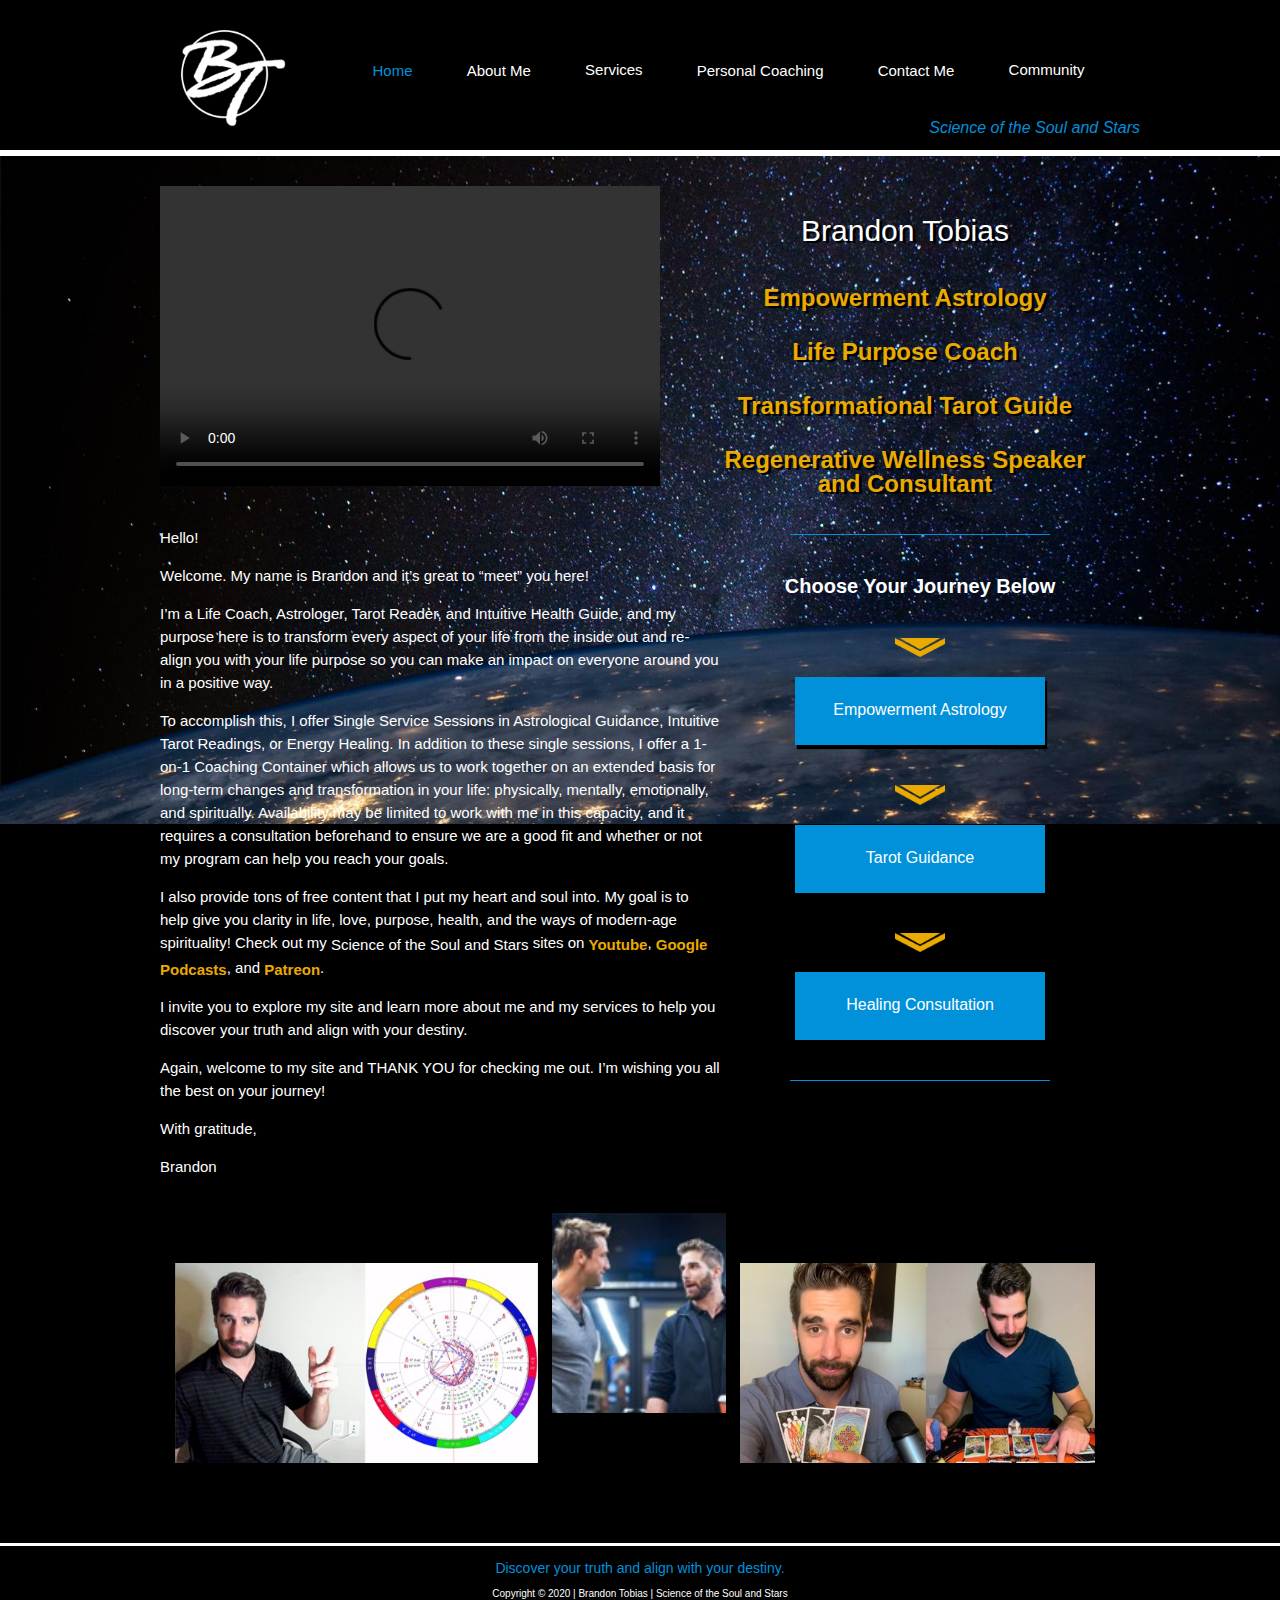
==== commit 9f30667d: "text updates on homepage" ====
--- a/index.html
+++ b/index.html
@@ -65,29 +65,32 @@
                         Welcome. My name is Brandon and it’s great to “meet” you here! 
                     </p>
                     <p>   
-                        I’m a Life Coach, Astrologer, Tarot Reader, and Intuitive Health Guide and my purpose here is to 
-                        transform every aspect of your life from the inside out and re-align you with your life purpose 
-                        so you can make an impact on everyone around you in a positive way. 
+                        I’m a Life Coach, Astrologer, Tarot Reader, and Intuitive Health Guide, and my purpose here is to 
+                        transform every aspect of your life from the inside out and re-align you with your life purpose so 
+                        you can make an impact on everyone around you in a positive way.  
                     </p>
                     <p>   
-                        In order to do this I offer Single Services in Astrological Guidance, Intuitive Tarot Readings, 
-                        or Energy Healing Sessions (featured below). In addition I also have a 1 on 1 Coaching Container 
-                        which allows us to work together on an extended basis for long-term changes and transformation in your
-                         life, physically, mentally, emotionally, and spiritually. Availability may be limited to work with me
-                          in this way, and it requires a consultation beforehand to be approved to ensure we are a good fit 
-                          for one another.
+                        To accomplish this, I offer Single Service Sessions in Astrological Guidance, Intuitive Tarot Readings,
+                         or Energy Healing. In addition to these single sessions, I offer a 1-on-1 Coaching Container which allows
+                          us to work together on an extended basis for long-term changes and transformation in your life:
+                           physically, mentally, emotionally, and spiritually. Availability may be limited to work with me in this
+                            capacity, and it requires a consultation beforehand to ensure we are a good fit and whether or not my
+                             program can help you reach your goals.
                     </p>
                     <p> 
-                        I also provide tons of free content that I put my heart and soul into where my goal is to help give you
-                         clarity in your life in love, purpose, health, and the ways of modern-age spirituality updated for NOW! : )
-                          You can check these out on my <a id="inlineLink" href="https://www.youtube.com/channel/UCiATZuyqN5K9JlkmL-FOywA/videos" target="_blank">
-                            Youtube Channel</a>, <a id="inlineLink" href="https://podcasts.google.com/feed/aHR0cHM6Ly9hbmNob3IuZm0vcy8xNTVmYmVjYy9wb2RjYXN0L3Jzcw==" target="_blank">
-                            Podcast</a>, and <a id="inlineLink" href="https://www.patreon.com/join/SSaS" target="_blank">Patreon</a>, Science of the Soul and Stars.
+                        I also provide tons of free content that I put my heart and soul into. My goal is to help give you clarity 
+                        in life, love, purpose, health, and the ways of modern-age spirituality! Check out my <span class="inlineBlueText">
+                            Science of the Soul and Stars</span> sites on 
+                           <a id="inlineLink" href="https://www.youtube.com/channel/UCiATZuyqN5K9JlkmL-FOywA/videos" target="_blank">
+                            Youtube</a>, <a id="inlineLink" href="https://podcasts.google.com/feed/aHR0cHM6Ly9hbmNob3IuZm0vcy8xNTVmYmVjYy9wb2RjYXN0L3Jzcw==" target="_blank">
+                            Google Podcasts</a>, and <a id="inlineLink" href="https://www.patreon.com/join/SSaS" target="_blank">Patreon</a>.
                     </p> 
                     <p>  
-                        I invite you now to check out any of my services or find out more about me and how I can help you
-                         by going to any of the pages featured below or the “about me” section to hear my story. Again welcome
-                          to my site, THANK YOU for checking me out  and I’m wishing you all the best on your journey!
+                        I invite you to explore my site and learn more about me and my services to help you discover your 
+                        truth and align with your destiny.
+                    </p>
+                    <p>
+                        Again, welcome to my site and THANK YOU for checking me out. I’m wishing you all the best on your journey!
                     </p>
                     <p> 
                         With gratitude,
--- a/assets/CSS/main.css
+++ b/assets/CSS/main.css
@@ -5,7 +5,7 @@
     background-repeat: no-repeat;
     background-size: 100%;
     color: #ffffff;
-    font-size: 12 pt;
+    font-size: 15px;
     font-family: Arial, Helvetica, sans-serif;
 }
 
@@ -50,12 +50,14 @@
 }
 
 .footer p{
-    line-height: 20px;
+    line-height: 25px;
     font-size: 14px;
+    color: #0091DA;
 }
 
 #copyright{
     font-size: 10px;
+    color: #ffffff;
 }
 
 
@@ -178,12 +180,12 @@
 }
 #contentTopLeft {
     text-align: center;
-    width: 560px;
+    width: 480px;
     margin: 0px auto;
 }
 #contentTopRight {
     text-align: center;
-    width: 400px;
+    width: 480px;
     margin: 0px auto;
     float: left;
 }
